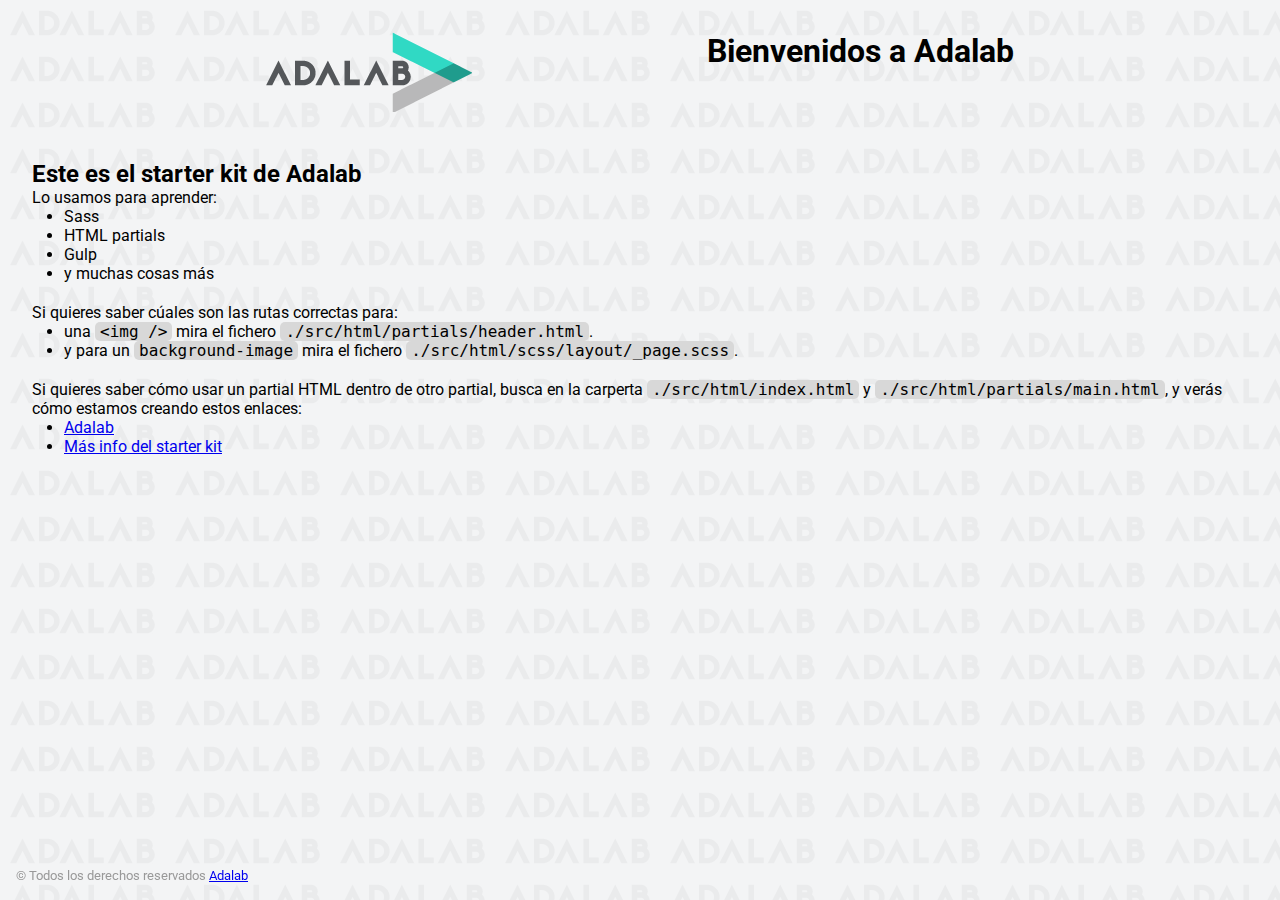
==== docs/index.html @ f73753e3 "nueva-estructura" ====
<!DOCTYPE html>
<html lang="es">
  <head>
    <meta charset="UTF-8" />
    <meta name="viewport" content="width=device-width, initial-scale=1" />
    <title>Adalab Web Starter Kit</title>
    <link href="https://fonts.googleapis.com/css?family=Roboto&display=swap" rel="stylesheet" />
    
    <link rel="icon" href="./images/favicon.png" />
    <link rel="stylesheet" href="./assets/main-62015576.css">
  </head>

  <body>
    <div class="page">
      <header class="page__header">
  <img src="./images/logo-adalab.png" alt="Adalab">
  <h1>Bienvenidos a Adalab</h1>
</header>

      <main class="page__main">
  <h2>Este es el starter kit de Adalab</h2>
  <p>Lo usamos para aprender:</p>
  <ul class="main__list">
    <li>Sass</li>
    <li>HTML partials</li>
    <li>Gulp</li>
    <li>y muchas cosas más</li>
  </ul>
  <p>Si quieres saber cúales son las rutas correctas para:</p>
  <ul class="main__list">
    <li>
      una <code class="code">&lt;img /&gt;</code> mira el fichero
      <code class="code">./src/html/partials/header.html</code>.
    </li>
    <li>
      y para un <code class="code">background-image</code> mira el fichero
      <code class="code">./src/html/scss/layout/_page.scss</code>.
    </li>
  </ul>
  <p>
    Si quieres saber cómo usar un partial HTML dentro de otro partial, busca en la carperta
    <code class="code">./src/html/index.html</code> y
    <code class="code">./src/html/partials/main.html</code>, y verás cómo estamos creando estos
    enlaces:
  </p>
  <ul class="main__list">
    <li>
      <a class="link__adalab" href="https://adalab.es">Adalab</a>

    </li>
    <li>
      <a class="{=$aClass}" href="./more-info.html">Más info del starter kit</a>

    </li>
  </ul>
</main>

      <footer class="page__footer">
  <small>
    &copy; Todos los derechos reservados
    <a class="link__adalab" href="https://adalab.es">Adalab</a>

  </small>
</footer>

    </div>
    <script src="./js/main.js"></script>
  </body>
</html>
---- docs/assets/main-62015576.css ----
*{box-sizing:border-box;margin:0;padding:0}.code{font-size:16px;background:#d8d8d8;padding:0 5px;border-radius:5px}.link__adalab:hover{background-color:#099d8d;color:#fff}.link__github:hover{background-color:#ccc;color:#000}body{padding:2rem;height:100vh;background-image:url(../images/bg-adalab.png);background-color:#f3f4f5;font-family:Roboto,sans-serif}.page__header{display:flex;justify-content:space-evenly;margin-bottom:3rem}.page__footer{position:fixed;left:0;bottom:0;width:100vw;padding:1rem;color:#999}.main__list{padding-left:2rem;padding-bottom:20px}
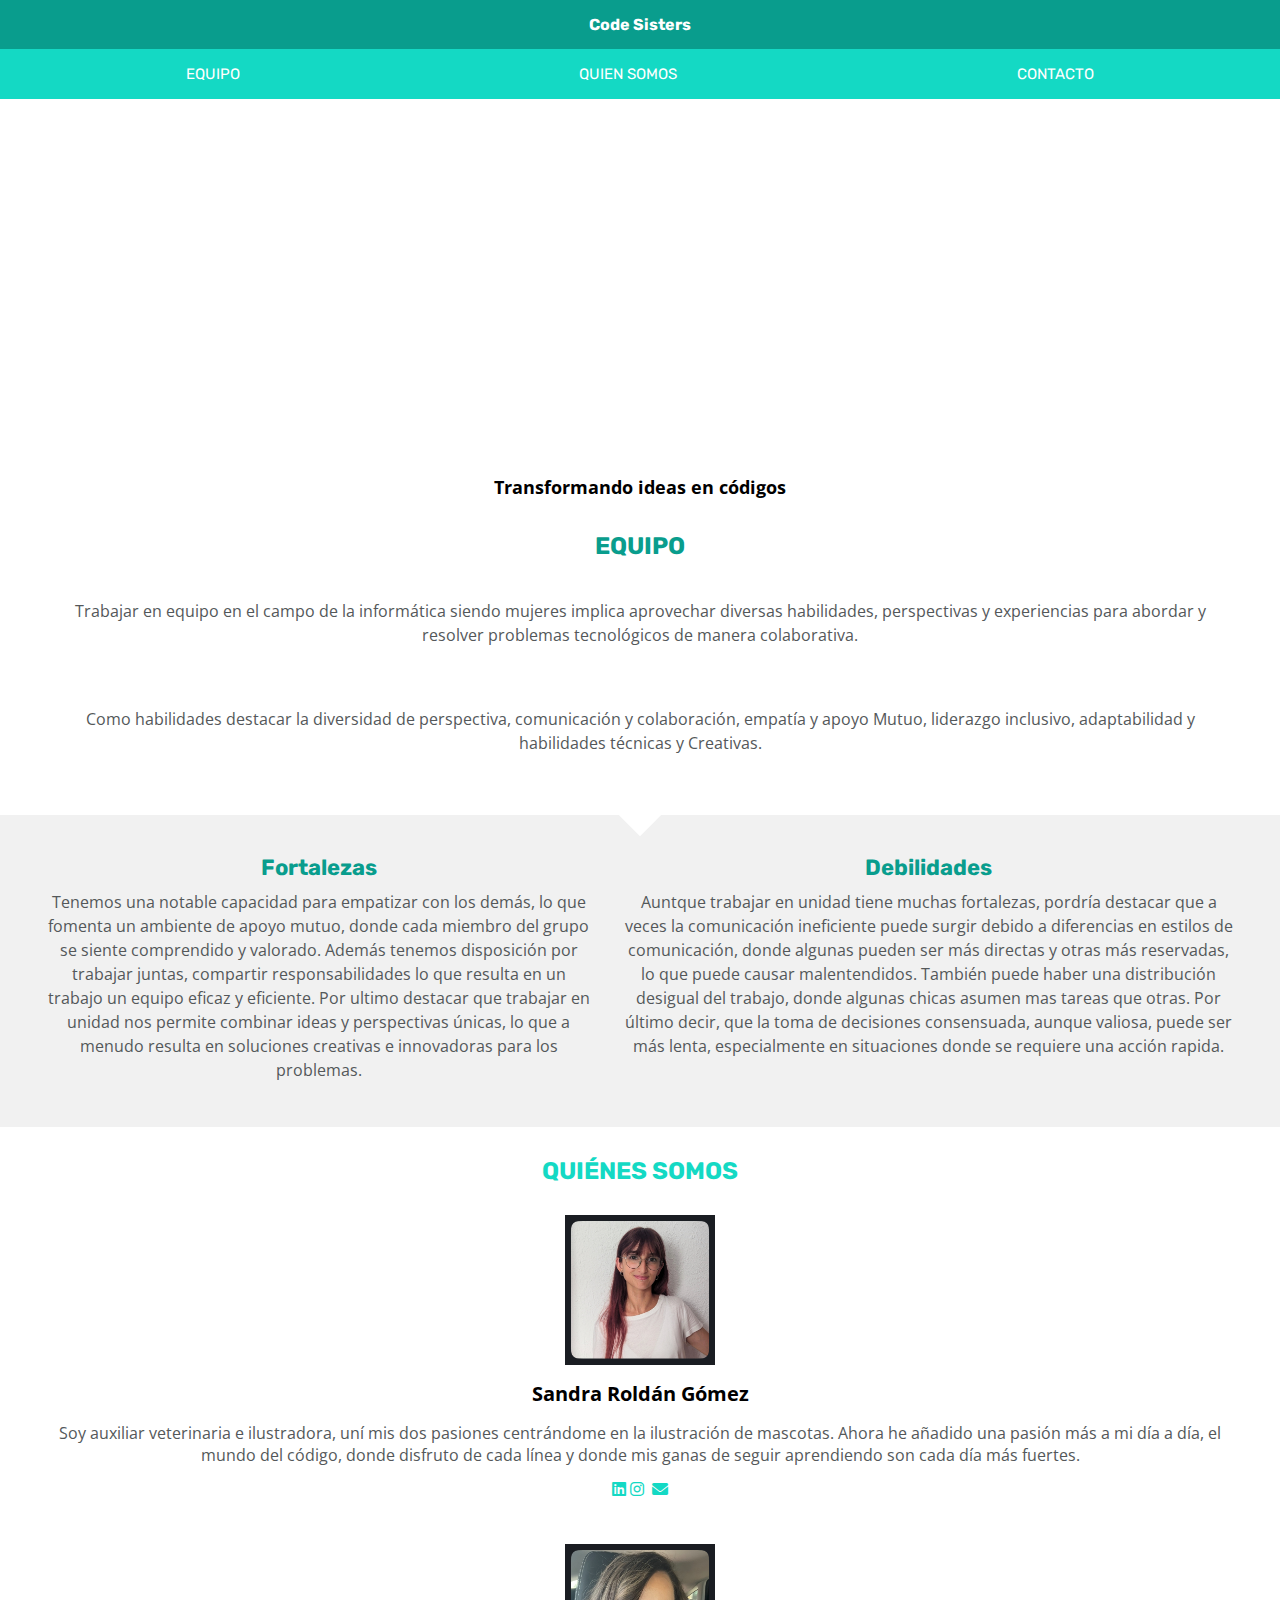
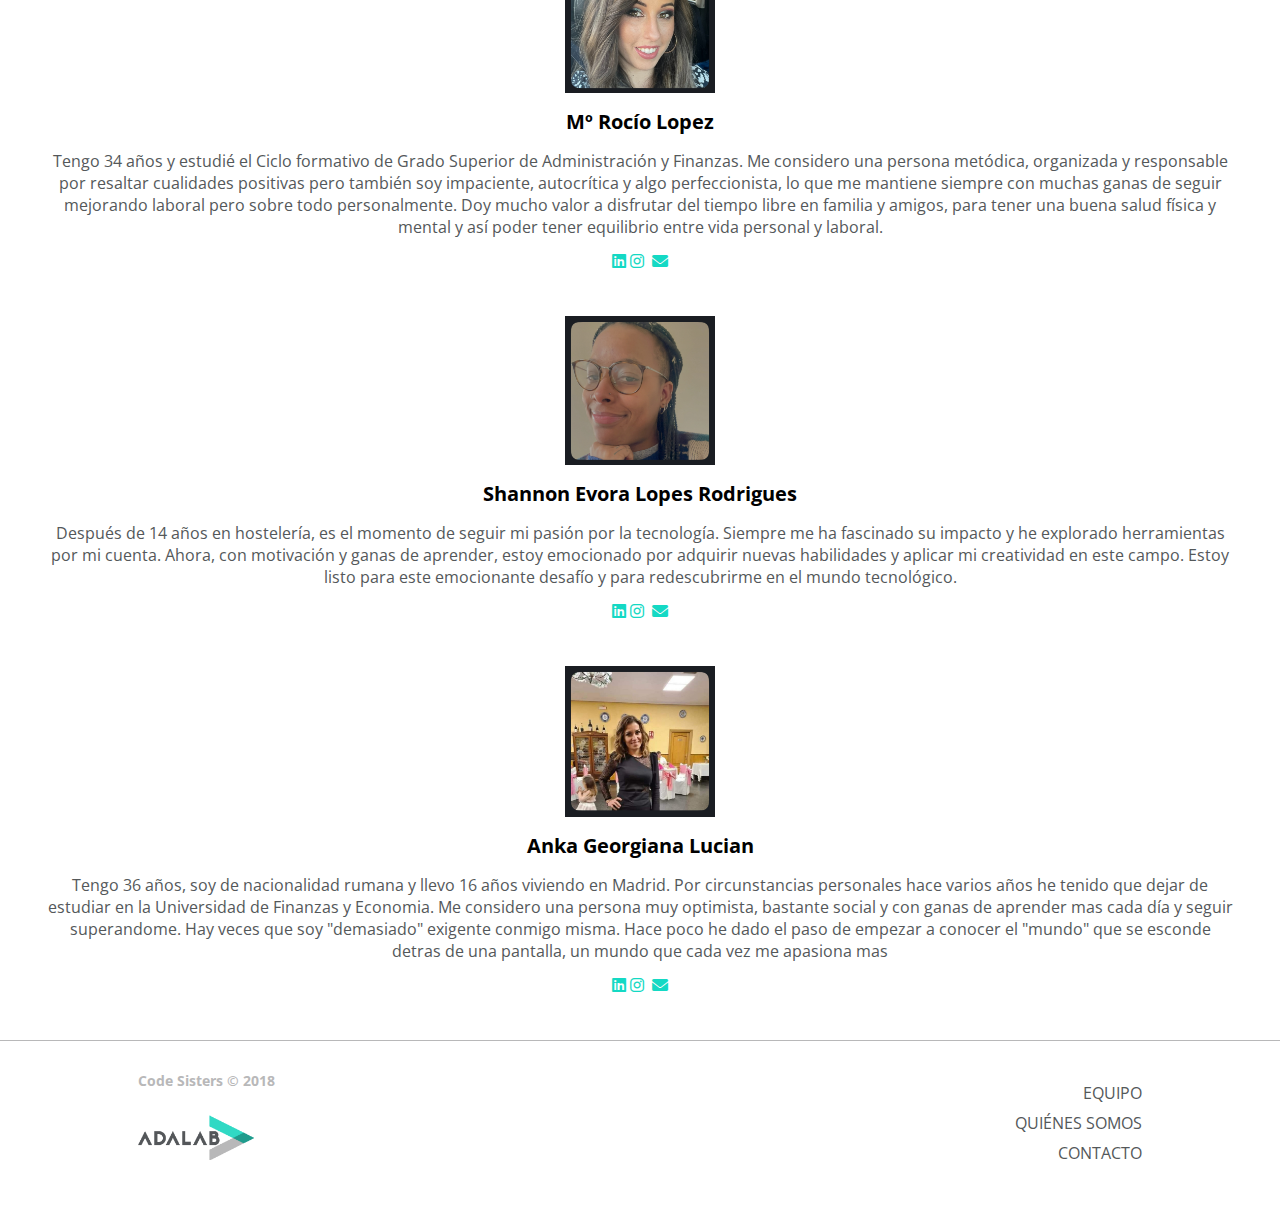
==== commit 00d501c0: "deployed project" ====
--- a/docs/index.html
+++ b/docs/index.html
@@ -3,67 +3,153 @@
   <head>
     <meta charset="UTF-8" />
     <meta name="viewport" content="width=device-width, initial-scale=1" />
+    <title>Code Sisters</title>
+    <link rel="preconnect" href="https://fonts.googleapis.com">
+    <link rel="preconnect" href="https://fonts.gstatic.com" crossorigin>
+    <link href="https://fonts.googleapis.com/css2?family=Open+Sans:ital,wght@0,300..800;1,300..800&family=Rubik:ital,wght@0,300..900;1,300..900&display=swap" rel="stylesheet">
+    <link rel="preconnect" href="https://fonts.googleapis.com">
+    <link rel="preconnect" href="https://fonts.gstatic.com" crossorigin>
+    <link href="https://fonts.googleapis.com/css2?family=Rubik:ital,wght@0,300..900;1,300..900&display=swap" rel="stylesheet">
     <title>Adalab Web Starter Kit</title>
-    <link href="https://fonts.googleapis.com/css?family=Roboto&display=swap" rel="stylesheet" />
+    <link
+      href="https://fonts.googleapis.com/css?family=Roboto&display=swap"
+      rel="stylesheet"/>
     
     <link rel="icon" href="./images/favicon.png" />
-    <link rel="stylesheet" href="./assets/main-62015576.css">
+    <link rel="stylesheet" href="https://cdnjs.cloudflare.com/ajax/libs/font-awesome/6.6.0/css/all.min.css" integrity="sha512-Kc323vGBEqzTmouAECnVceyQqyqdsSiqLQISBL29aUW4U/M7pSPA/gEUZQqv1cwx4OnYxTxve5UMg5GT6L4JJg==" crossorigin="anonymous" referrerpolicy="no-referrer" />
+    <link rel="stylesheet" href="https://cdnjs.cloudflare.com/ajax/libs/font-awesome/6.0.0-beta3/css/all.min.css">
+    <link rel="stylesheet" href="./assets/index-32a8a00e.css">
   </head>
-
   <body>
-    <div class="page">
-      <header class="page__header">
-  <img src="./images/logo-adalab.png" alt="Adalab">
-  <h1>Bienvenidos a Adalab</h1>
-</header>
-
-      <main class="page__main">
-  <h2>Este es el starter kit de Adalab</h2>
-  <p>Lo usamos para aprender:</p>
-  <ul class="main__list">
-    <li>Sass</li>
-    <li>HTML partials</li>
-    <li>Gulp</li>
-    <li>y muchas cosas más</li>
-  </ul>
-  <p>Si quieres saber cúales son las rutas correctas para:</p>
-  <ul class="main__list">
-    <li>
-      una <code class="code">&lt;img /&gt;</code> mira el fichero
-      <code class="code">./src/html/partials/header.html</code>.
-    </li>
-    <li>
-      y para un <code class="code">background-image</code> mira el fichero
-      <code class="code">./src/html/scss/layout/_page.scss</code>.
-    </li>
-  </ul>
-  <p>
-    Si quieres saber cómo usar un partial HTML dentro de otro partial, busca en la carperta
-    <code class="code">./src/html/index.html</code> y
-    <code class="code">./src/html/partials/main.html</code>, y verás cómo estamos creando estos
-    enlaces:
-  </p>
-  <ul class="main__list">
-    <li>
-      <a class="link__adalab" href="https://adalab.es">Adalab</a>
-
-    </li>
-    <li>
-      <a class="{=$aClass}" href="./more-info.html">Más info del starter kit</a>
-
-    </li>
-  </ul>
-</main>
-
-      <footer class="page__footer">
-  <small>
-    &copy; Todos los derechos reservados
-    <a class="link__adalab" href="https://adalab.es">Adalab</a>
-
-  </small>
-</footer>
-
-    </div>
-    <script src="./js/main.js"></script>
+    <header>
+  <header class="header">
+    <h1 class="header__titulo">Code Sisters</h1>
+    <ul class="header__list">
+      <li>EQUIPO</li>
+      <li>QUIEN SOMOS</li>
+      <li>CONTACTO</li>
+     </ul>
+  <img src="fondo" alt="">
+        </header>
+    <main>
+      <h2 class="lema">Transformando ideas en códigos</h2>
+      <section class="equipo">
+    <div class="equipo__container">
+      <h3>EQUIPO</h3>
+      <p>
+        Trabajar en equipo en el campo de la informática siendo mujeres implica aprovechar diversas habilidades, perspectivas y experiencias para abordar y resolver problemas tecnológicos de manera colaborativa.
+      </p>
+        <p>
+          Como habilidades destacar la diversidad de perspectiva, comunicación y colaboración, empatía y apoyo Mutuo, liderazgo inclusivo, adaptabilidad y habilidades técnicas y Creativas.
+      </p>
+      <div class="equipo__box"></div>
+    </div>
+    <div class="fyd">
+      <article class="fortalezas">
+        <h4>Fortalezas</h4>
+        <p>
+          Tenemos una notable capacidad para empatizar con los demás, lo que fomenta un ambiente de apoyo mutuo, donde cada miembro del grupo se siente comprendido y valorado. Además tenemos disposición por trabajar juntas, compartir responsabilidades lo que resulta en un trabajo un equipo eficaz y eficiente. Por ultimo destacar que trabajar en unidad nos permite combinar ideas y perspectivas únicas, lo que a menudo resulta en soluciones creativas e innovadoras para los problemas.
+        </p>
+      </article>
+      <article class="debilidades">
+        <h4>Debilidades</h4>
+        <p>
+          Auntque trabajar en unidad tiene muchas fortalezas, pordría destacar que a veces la comunicación ineficiente puede surgir debido a diferencias en estilos de comunicación, donde algunas pueden ser más directas y otras más reservadas, lo que puede causar malentendidos. También puede haber una distribución desigual del trabajo, donde algunas chicas asumen mas tareas que otras. Por último decir, que la toma de decisiones consensuada, aunque valiosa, puede ser más lenta, especialmente en situaciones donde se requiere una acción rapida.
+        </p>
+      </article>
+    </div>
+  </section>
+      <section class="section2">
+  <h2 class="who">QUIÉNES SOMOS</h2>
+  <div class="profile">
+    <img class="profile__img" src="./images/foto1.jpeg" alt="Sandra" />
+    <h3 class="name">Sandra Roldán Gómez</h3>
+    <p class="description">
+      Soy auxiliar veterinaria e ilustradora, uní mis dos pasiones centrándome
+      en la ilustración de mascotas. Ahora he añadido una pasión más a mi día a
+      día, el mundo del código, donde disfruto de cada línea y donde mis ganas
+      de seguir aprendiendo son cada día más fuertes.
+    </p>
+
+    <div class="socialmedia">
+      <a href="#https://www.linkedin.com/" target="_blank"><i class="fa-brands fa-linkedin"></i></a>
+      <a href="#https://www.instagram.com/" target="_blank"><i class="fa-brands fa-instagram"></i></a>
+      <a href="#https://x.com/" target="_blank"><i class="fa-brands fa-square-x-twitter"></i></a>
+      <a href="#https://www.google.com/intl/es/gmail/about/" target="_blank"><i class="fa-solid fa-envelope"></i></a>
+    </div>
+  </div>
+  <div class="profile">
+    <img class="profile__img" src="./images/foto2.jpeg" alt="Rocío" />
+    <h3 class="name">Mº Rocío Lopez</h3>
+    <p class="description">
+      Tengo 34 años y estudié el Ciclo formativo de Grado Superior de
+      Administración y Finanzas. Me considero una persona metódica, organizada y
+      responsable por resaltar cualidades positivas pero también soy impaciente,
+      autocrítica y algo perfeccionista, lo que me mantiene siempre con muchas
+      ganas de seguir mejorando laboral pero sobre todo personalmente. Doy mucho
+      valor a disfrutar del tiempo libre en familia y amigos, para tener una
+      buena salud física y mental y así poder tener equilibrio entre vida
+      personal y laboral.
+    </p>
+    <div class="socialmedia">
+      <a href="#https://www.linkedin.com/" target="_blank"><i class="fa-brands fa-linkedin"></i></a>
+      <a href="#https://www.instagram.com/" target="_blank"><i class="fa-brands fa-instagram"></i></a>
+      <a href="#https://x.com/" target="_blank"><i class="fa-brands fa-square-x-twitter"></i></a>
+      <a href="#https://www.google.com/intl/es/gmail/about/" target="_blank"><i class="fa-solid fa-envelope"></i></a>
+    </div>
+  </div>
+
+  <div class="profile">
+    <img class="profile__img" src="./images/foto3.jpeg" alt="Shannon" />
+    <h3 class="name">Shannon Evora Lopes Rodrigues</h3>
+    <p class="description">
+      Después de 14 años en hostelería, es el momento de seguir mi pasión por
+      la tecnología. Siempre me ha fascinado su impacto y he explorado
+      herramientas por mi cuenta. Ahora, con motivación y ganas de aprender,
+      estoy emocionado por adquirir nuevas habilidades y aplicar mi
+      creatividad en este campo. Estoy listo para este emocionante desafío y
+      para redescubrirme en el mundo tecnológico.
+    </p>
+  
+    <div class="socialmedia">
+      <a href="#https://www.linkedin.com/" target="_blank"><i class="fa-brands fa-linkedin"></i></a>
+      <a href="#https://www.instagram.com/" target="_blank"><i class="fa-brands fa-instagram"></i></a>
+      <a href="#https://x.com/" target="_blank"><i class="fa-brands fa-square-x-twitter"></i></a>
+      <a href="#https://www.google.com/intl/es/gmail/about/" target="_blank"><i class="fa-solid fa-envelope"></i></a>
+    </div>
+  </div>
+  <div class="profile">
+    <img class="profile__img" src="./images/foto4.jpeg" alt="Anka" />
+    <h3 class="name">Anka Georgiana Lucian</h3>
+    <p class="description">
+      Tengo 36 años, soy de nacionalidad rumana y llevo 16 años viviendo en
+      Madrid. Por circunstancias personales hace varios años he tenido que
+      dejar de estudiar en la Universidad de Finanzas y Economia. Me considero
+      una persona muy optimista, bastante social y con ganas de aprender mas
+      cada día y seguir superandome. Hay veces que soy "demasiado" exigente
+      conmigo misma. Hace poco he dado el paso de empezar a conocer el "mundo"
+      que se esconde detras de una pantalla, un mundo que cada vez me apasiona
+      mas
+    </p>
+    <div class="socialmedia">
+    <a href="#https://www.linkedin.com/" target="_blank"><i class="fa-brands fa-linkedin"></i></a>
+    <a href="#https://www.instagram.com/" target="_blank"><i class="fa-brands fa-instagram"></i></a>
+    <a href="#https://x.com/" target="_blank"><i class="fa-brands fa-square-x-twitter"></i></a>
+    <a href="#https://www.google.com/intl/es/gmail/about/" target="_blank"><i class="fa-solid fa-envelope"></i></a>
+    </div>
+  </div>
+</section>
+  </main>
+    <footer class="footer">
+    <h6 class="footer__copyright">Code Sisters © 2018</h6>
+    <ul class="footer__list">
+      <li>EQUIPO</li>
+      <li>QUIÉNES SOMOS </li>
+      <li>CONTACTO</li>
+    </ul>
+    <figure class="footer__figure">
+      <img class="footer__figure--logo" src="./images/logo-adalab.png" alt="Logo Adalab" />
+    </figure>
+  </footer>
   </body>
 </html>
--- a/docs/assets/index-32a8a00e.css
+++ b/docs/assets/index-32a8a00e.css
@@ -0,0 +1 @@
+*{padding:0;margin:0;box-sizing:border-box}.header{height:500px;background-image:url(../images/programming.jpg);background-position:center;background-size:cover}.header__titulo{background-color:#099d8d;color:#fff;font-family:Rubik;font-size:16px;text-align:center;padding:15px 80px}.header__list{background-color:#14d9c4;color:#fff;display:flex;list-style:none;font-family:Rubik;font-size:15px;padding:16px;justify-content:space-around}.lema{font-size:18px;background-color:#fff;text-align:center;font-family:Open Sans;transform:translateY(-25px);margin-left:150px;margin-right:150px}.equipo__container{padding-left:15px;padding-right:15px;display:flex;flex-direction:column;align-items:center}@media (min-width: 768px){.equipo__container{padding-left:45px;padding-right:45px}}.equipo__container h3{color:#099d8d;text-align:center;line-height:45px;font-size:24px;font-family:Rubik}.equipo__container p{text-align:center;padding:30px 15px;font-family:Open Sans;color:#54585a;line-height:24px}.equipo__box{height:30px;width:30px;background-color:#fff;transform:translateY(15px) rotate(45deg)}.fyd{background-color:#f1f1f1;text-align:center;padding-bottom:45px;display:flex;flex-direction:column}@media (min-width: 768px){.fyd{flex-direction:row;padding-left:45px;padding-right:45px;gap:30px}}.fyd h4{color:#099d8d;font-size:22px;padding-top:30px;font-family:Rubik;line-height:45px}.fyd p{font-family:Open Sans;color:#54585a;line-height:24px}.who{font-family:Rubik;color:#14d9c4;font-size:24px;text-align:center;margin-top:30px;margin-bottom:30px}.profile{display:flex;flex-direction:column;align-items:center;margin-bottom:45px;gap:15px}.profile__img{background-color:#b8b8b9;width:150px}.name{font-family:Open Sans;font-size:20px;color:#000}.description{text-align:center;padding-left:45px;padding-right:45px;font-family:Open Sans;font-size:16px;color:#54585a}.socilamedia{letter-spacing:normal}.fa-brands,.fa-solid{color:#14d9c4}.footer{display:grid;grid-template-columns:1fr;text-align:center;font-family:Open Sans;border-top:1px solid #b8b8b9}@media (min-width: 768px){.footer{grid-template-columns:1fr 2fr;padding-left:45px;padding-right:45px}}@media (min-width: 768px){.footer{grid-template-columns:1fr 2fr;padding-left:138px;padding-right:138px}}.footer__copyright{font-size:14px;color:#b8b8b9;padding-top:30px;padding-bottom:10px}@media (min-width: 768px){.footer__copyright{grid-template-columns:1fr 2fr;text-align:left}}.footer__list{list-style:none;color:#54585a;padding-top:10px;padding-bottom:15px}@media (min-width: 768px){.footer__list{text-align:right;align-self:center;grid-column:2/3;grid-row:1/3;line-height:30px}}.footer__figure{width:116px;justify-self:center}@media (min-width: 768px){.footer__figure{justify-self:left}}.footer__figure--logo{padding-top:15px;padding-bottom:45px;width:100%}
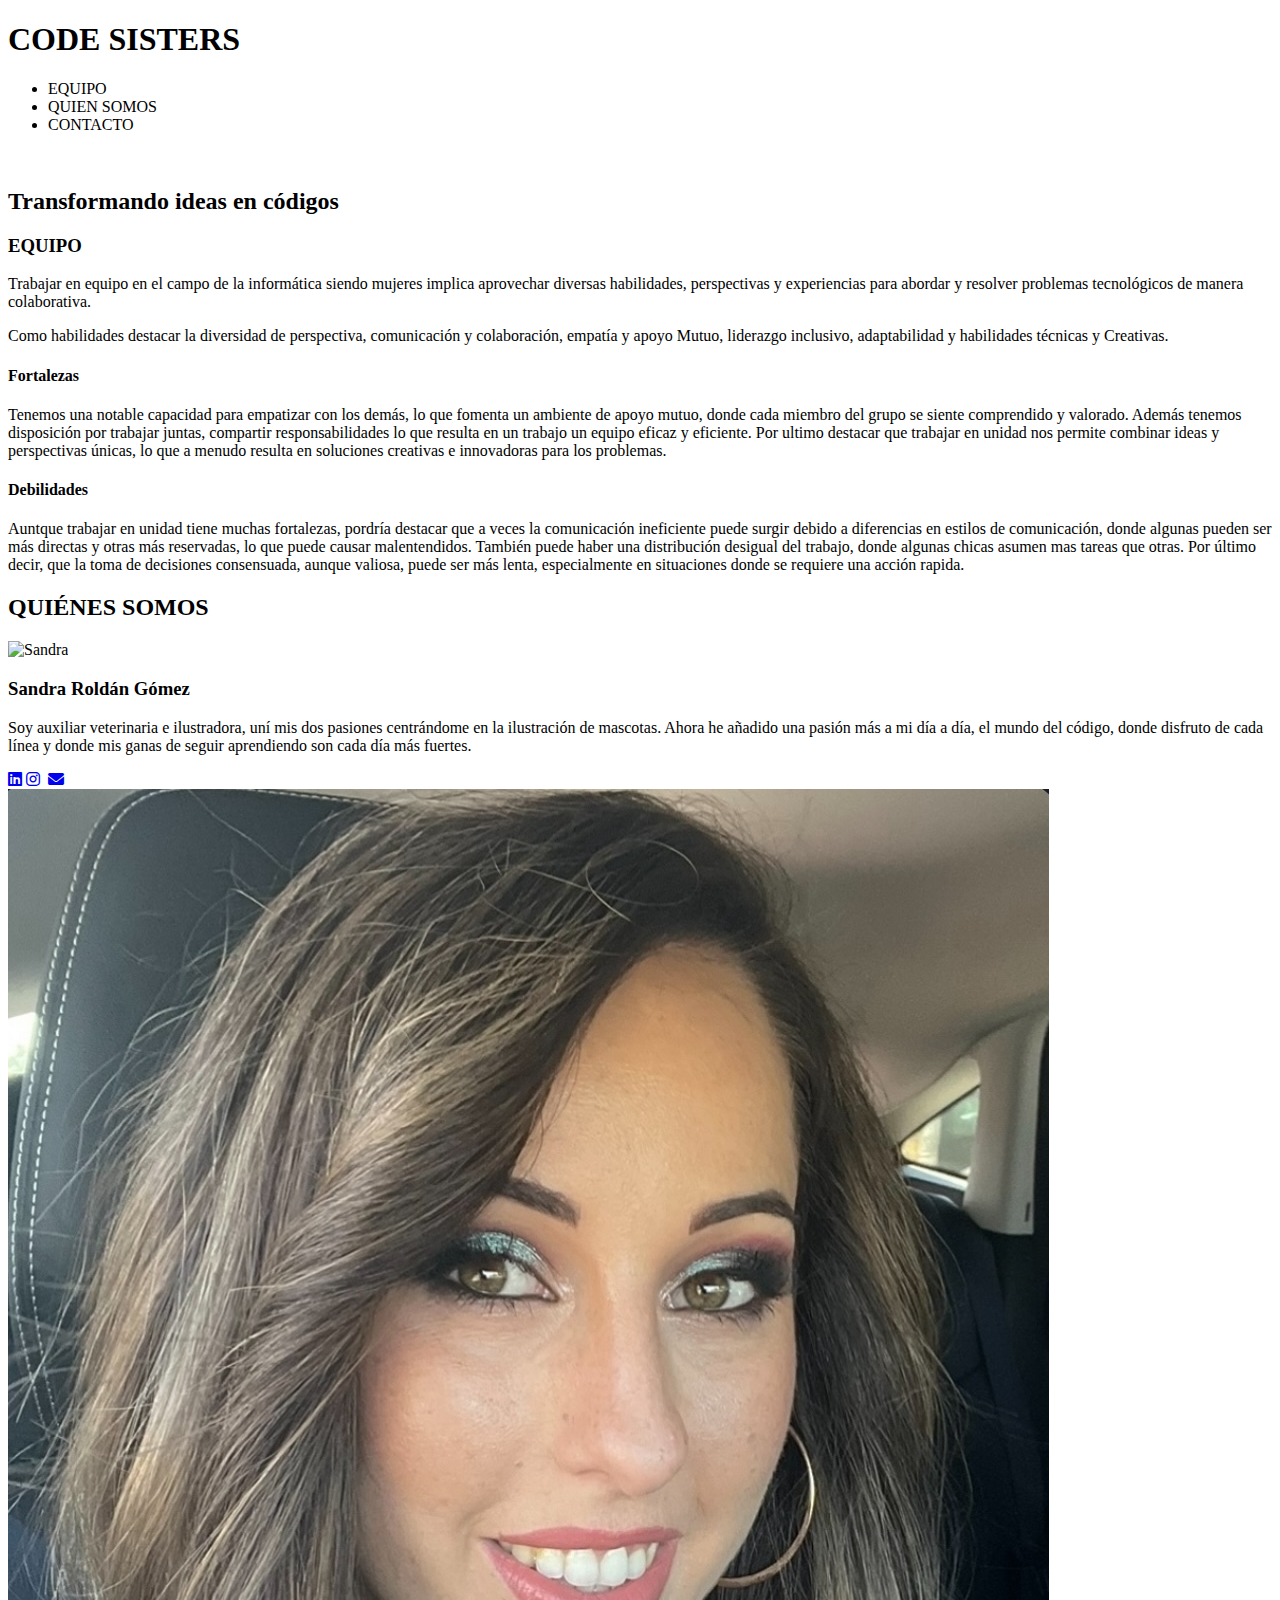
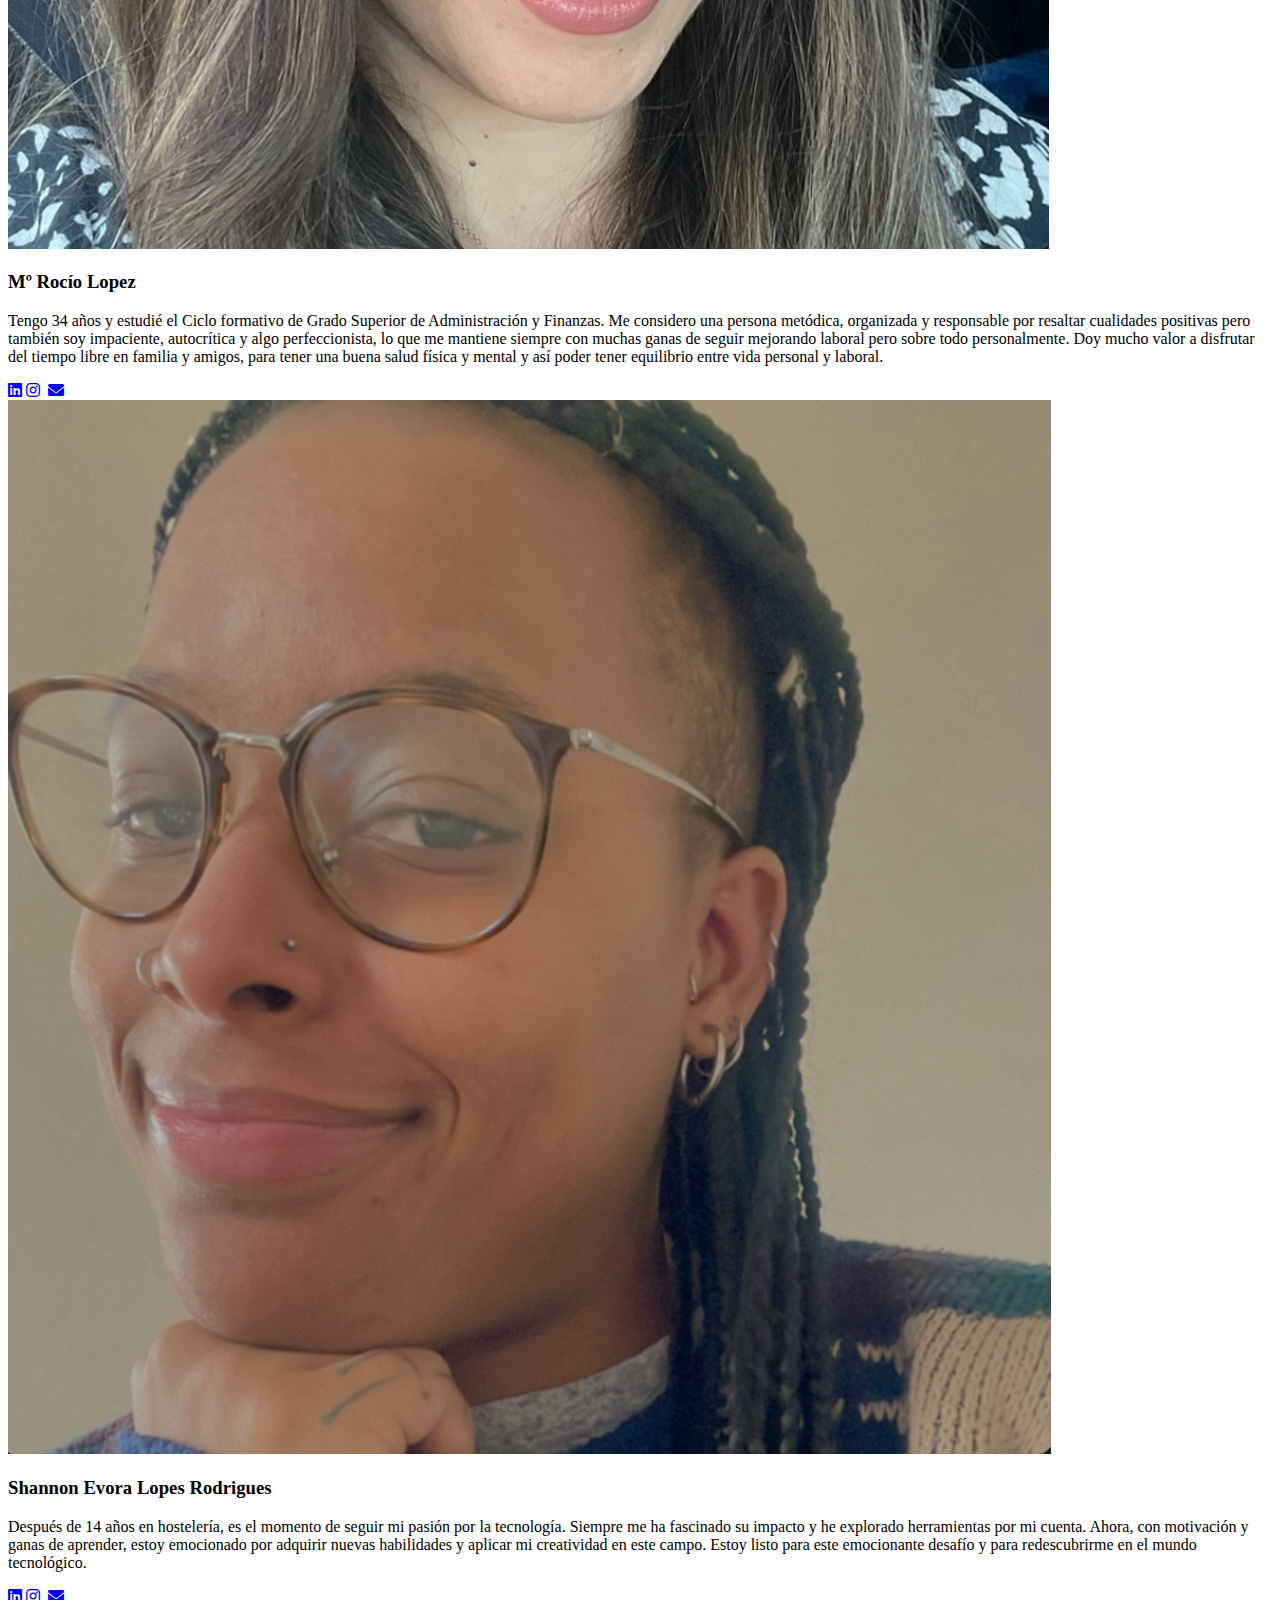
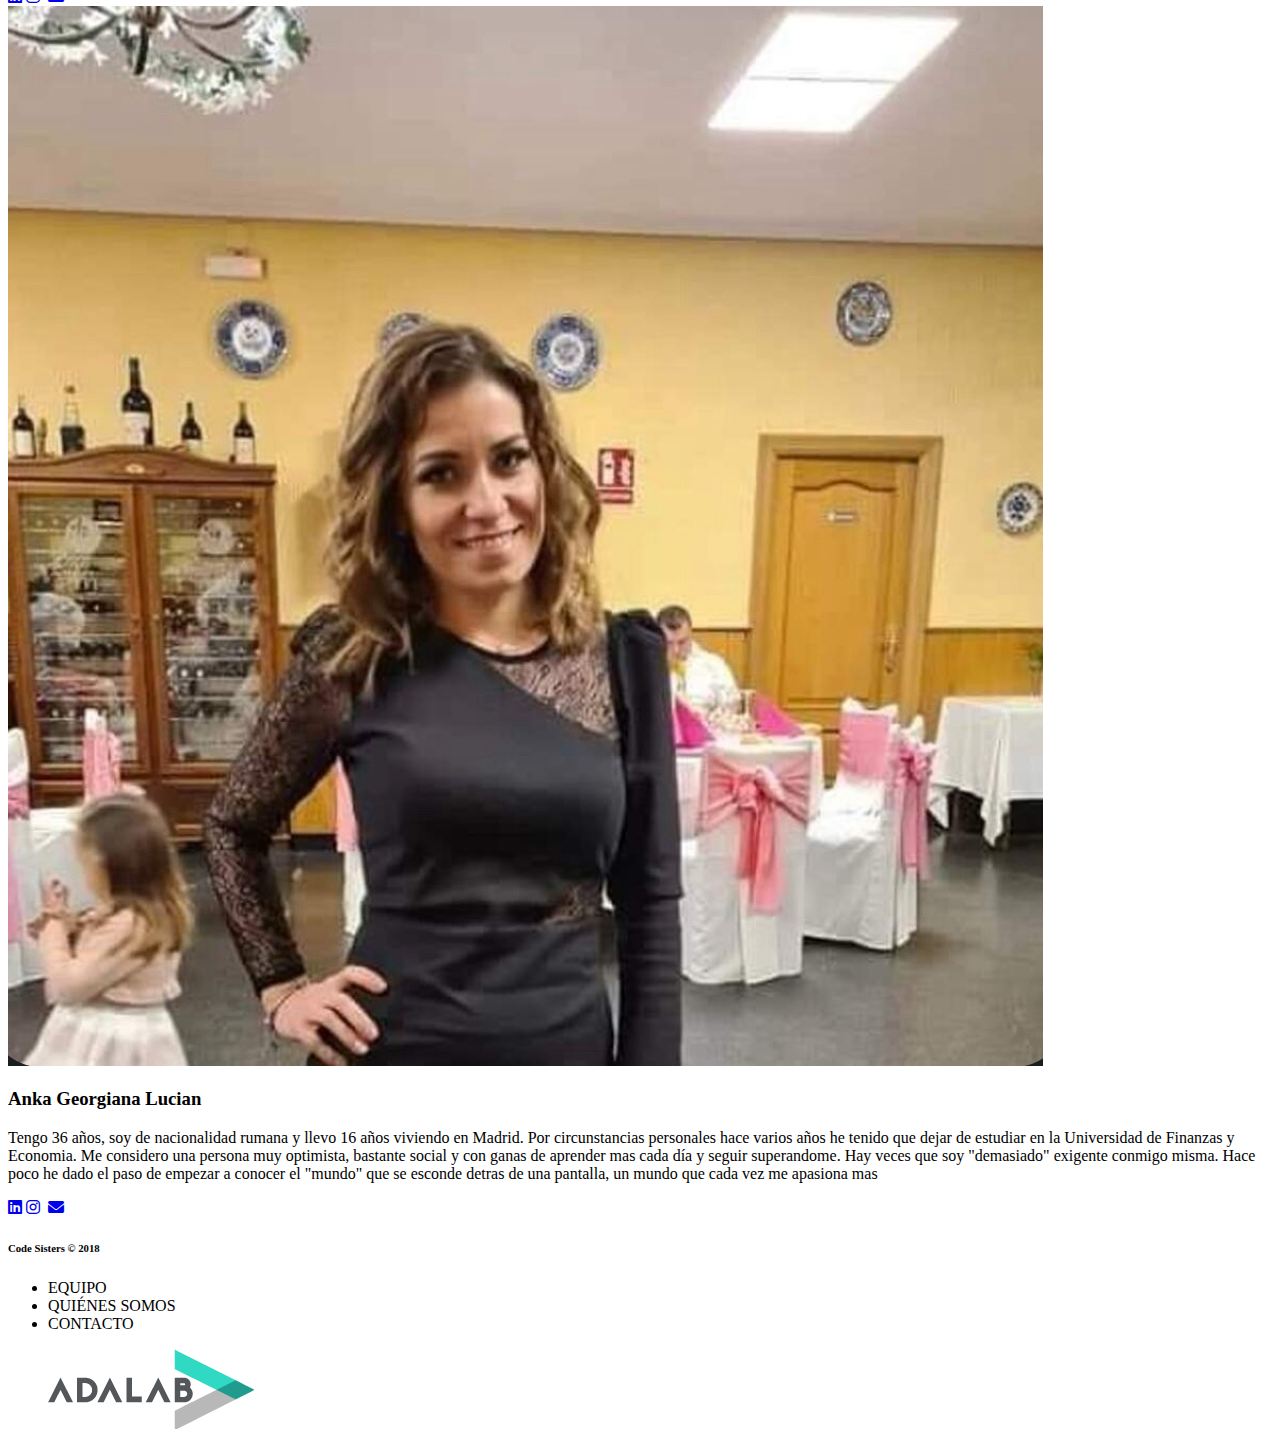
==== commit 63c6a297: "docs change" ====
--- a/docs/index.html
+++ b/docs/index.html
@@ -14,16 +14,15 @@
     <link
       href="https://fonts.googleapis.com/css?family=Roboto&display=swap"
       rel="stylesheet"/>
-    
+    <link rel="stylesheet" href="./scss/main.scss" />
     <link rel="icon" href="./images/favicon.png" />
     <link rel="stylesheet" href="https://cdnjs.cloudflare.com/ajax/libs/font-awesome/6.6.0/css/all.min.css" integrity="sha512-Kc323vGBEqzTmouAECnVceyQqyqdsSiqLQISBL29aUW4U/M7pSPA/gEUZQqv1cwx4OnYxTxve5UMg5GT6L4JJg==" crossorigin="anonymous" referrerpolicy="no-referrer" />
     <link rel="stylesheet" href="https://cdnjs.cloudflare.com/ajax/libs/font-awesome/6.0.0-beta3/css/all.min.css">
-    <link rel="stylesheet" href="./assets/index-32a8a00e.css">
   </head>
   <body>
     <header>
   <header class="header">
-    <h1 class="header__titulo">Code Sisters</h1>
+    <h1 class="header__titulo">CODE SISTERS</h1>
     <ul class="header__list">
       <li>EQUIPO</li>
       <li>QUIEN SOMOS</li>
@@ -62,7 +61,7 @@
       <section class="section2">
   <h2 class="who">QUIÉNES SOMOS</h2>
   <div class="profile">
-    <img class="profile__img" src="./images/foto1.jpeg" alt="Sandra" />
+    <img class="profile__img" src="./image/foto1.jpeg" alt="Sandra" />
     <h3 class="name">Sandra Roldán Gómez</h3>
     <p class="description">
       Soy auxiliar veterinaria e ilustradora, uní mis dos pasiones centrándome
@@ -80,8 +79,9 @@
   </div>
   <div class="profile">
     <img class="profile__img" src="./images/foto2.jpeg" alt="Rocío" />
-    <h3 class="name">Mº Rocío Lopez</h3>
-    <p class="description">
+    
+       <h3 class="name">Mº Rocío Lopez</h3>
+       <p class="description">
       Tengo 34 años y estudié el Ciclo formativo de Grado Superior de
       Administración y Finanzas. Me considero una persona metódica, organizada y
       responsable por resaltar cualidades positivas pero también soy impaciente,
@@ -90,13 +90,13 @@
       valor a disfrutar del tiempo libre en familia y amigos, para tener una
       buena salud física y mental y así poder tener equilibrio entre vida
       personal y laboral.
-    </p>
+      </p>
     <div class="socialmedia">
       <a href="#https://www.linkedin.com/" target="_blank"><i class="fa-brands fa-linkedin"></i></a>
       <a href="#https://www.instagram.com/" target="_blank"><i class="fa-brands fa-instagram"></i></a>
       <a href="#https://x.com/" target="_blank"><i class="fa-brands fa-square-x-twitter"></i></a>
       <a href="#https://www.google.com/intl/es/gmail/about/" target="_blank"><i class="fa-solid fa-envelope"></i></a>
-    </div>
+    </div> 
   </div>
 
   <div class="profile">
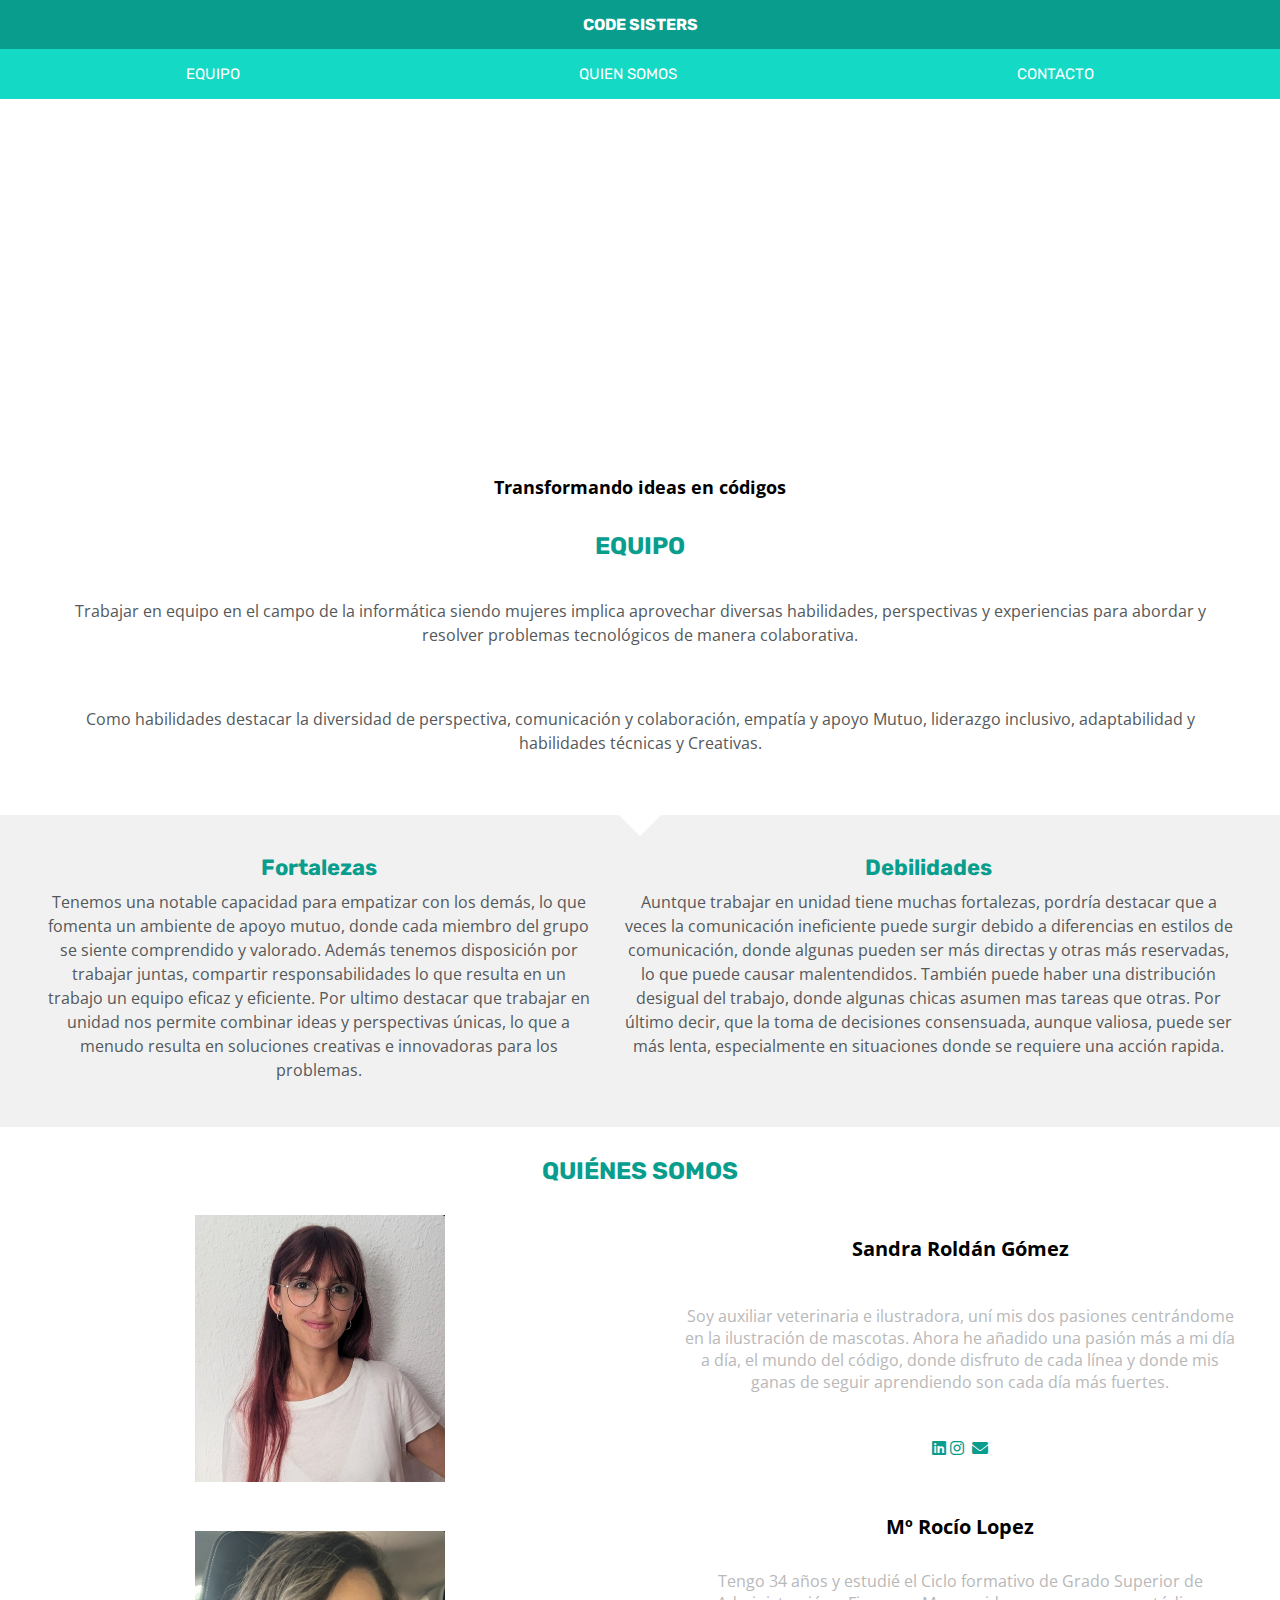
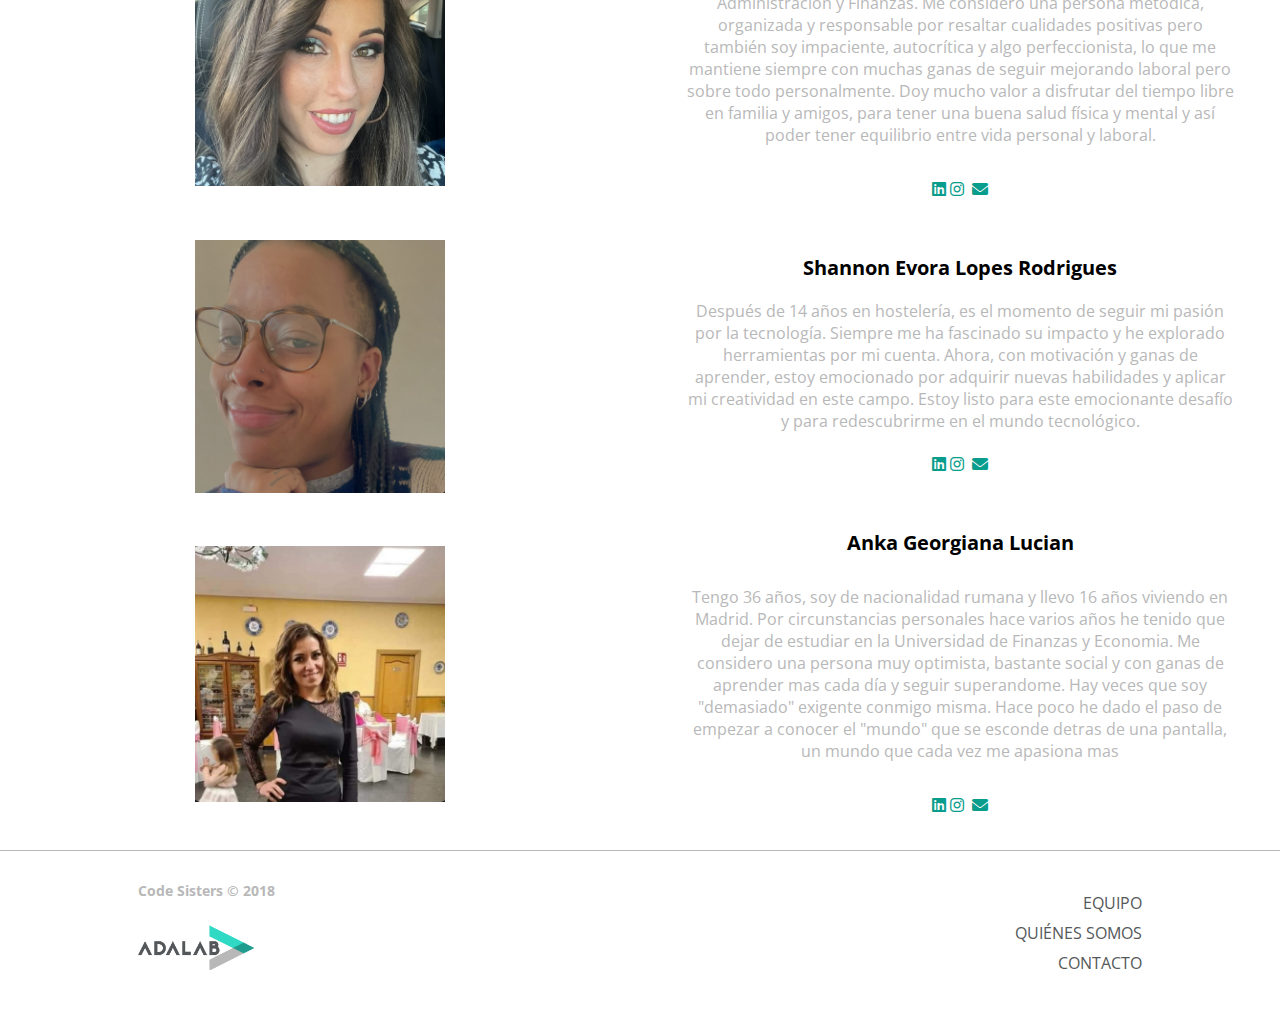
==== commit e28c67cf: "docs changes" ====
--- a/docs/index.html
+++ b/docs/index.html
@@ -14,10 +14,11 @@
     <link
       href="https://fonts.googleapis.com/css?family=Roboto&display=swap"
       rel="stylesheet"/>
-    <link rel="stylesheet" href="./scss/main.scss" />
+    
     <link rel="icon" href="./images/favicon.png" />
     <link rel="stylesheet" href="https://cdnjs.cloudflare.com/ajax/libs/font-awesome/6.6.0/css/all.min.css" integrity="sha512-Kc323vGBEqzTmouAECnVceyQqyqdsSiqLQISBL29aUW4U/M7pSPA/gEUZQqv1cwx4OnYxTxve5UMg5GT6L4JJg==" crossorigin="anonymous" referrerpolicy="no-referrer" />
     <link rel="stylesheet" href="https://cdnjs.cloudflare.com/ajax/libs/font-awesome/6.0.0-beta3/css/all.min.css">
+    <link rel="stylesheet" href="./assets/index-d5726294.css">
   </head>
   <body>
     <header>
@@ -61,7 +62,7 @@
       <section class="section2">
   <h2 class="who">QUIÉNES SOMOS</h2>
   <div class="profile">
-    <img class="profile__img" src="./image/foto1.jpeg" alt="Sandra" />
+    <img class="profile__img" src="./images/foto1.jpeg" alt="Sandra" />
     <h3 class="name">Sandra Roldán Gómez</h3>
     <p class="description">
       Soy auxiliar veterinaria e ilustradora, uní mis dos pasiones centrándome
--- a/docs/assets/index-d5726294.css
+++ b/docs/assets/index-d5726294.css
@@ -0,0 +1 @@
+*{padding:0;margin:0;box-sizing:border-box}.header{height:500px;background-image:url(../images/programming.jpg);background-position:center;background-size:cover}.header__titulo{background-color:#099d8d;color:#fff;font-family:Rubik;font-size:16px;text-align:center;padding:15px 80px}.header__list{background-color:#14d9c4;color:#fff;display:flex;list-style:none;font-family:Rubik;font-size:15px;padding:16px;justify-content:space-around}.lema{font-size:18px;background-color:#fff;text-align:center;font-family:Open Sans;transform:translateY(-25px);margin-left:150px;margin-right:150px}.equipo__container{padding-left:15px;padding-right:15px;display:flex;flex-direction:column;align-items:center}@media (min-width: 768px){.equipo__container{padding-left:45px;padding-right:45px}}.equipo__container h3{color:#099d8d;text-align:center;line-height:45px;font-size:24px;font-family:Rubik}.equipo__container p{text-align:center;padding:30px 15px;font-family:Open Sans;color:#54585a;line-height:24px}.equipo__box{height:30px;width:30px;background-color:#fff;transform:translateY(15px) rotate(45deg)}.fyd{background-color:#f1f1f1;text-align:center;padding-bottom:45px;display:flex;flex-direction:column}@media (min-width: 768px){.fyd{flex-direction:row;padding-left:45px;padding-right:45px;gap:30px}}.fyd h4{color:#099d8d;font-size:22px;padding-top:30px;font-family:Rubik;line-height:45px}.fyd p{font-family:Open Sans;color:#54585a;line-height:24px}.who{font-family:Rubik;color:#099d8d;font-size:24px;text-align:center;margin-top:30px;margin-bottom:30px}.profile{display:grid;grid-template-rows:2fr 1fr 2fr 1fr;grid-template-columns:1fr;text-align:center;align-items:center}@media (min-width: 768px){.profile{grid-template-columns:1fr 1fr;grid-template-rows:1fr 2fr 1fr}}.profile__img{background-color:#b8b8b9;width:150px;justify-self:center}@media (min-width: 768px){.profile__img{grid-row:span 3;width:250px}}.description{text-align:center;padding-left:45px;padding-right:45px;font-family:Open Sans;font-size:16px;color:#b8b8b9}.name{font-family:Open Sans;font-size:20px;color:#000}.socilamedia{letter-spacing:normal}.fa-brands,.fa-solid{color:#099d8d}.footer{display:grid;grid-template-columns:1fr;text-align:center;font-family:Open Sans;border-top:1px solid #b8b8b9}@media (min-width: 768px){.footer{grid-template-columns:1fr 2fr;padding-left:45px;padding-right:45px}}@media (min-width: 768px){.footer{grid-template-columns:1fr 2fr;padding-left:138px;padding-right:138px}}.footer__copyright{font-size:14px;color:#b8b8b9;padding-top:30px;padding-bottom:10px}@media (min-width: 768px){.footer__copyright{grid-template-columns:1fr 2fr;text-align:left}}.footer__list{list-style:none;color:#54585a;padding-top:10px;padding-bottom:15px}@media (min-width: 768px){.footer__list{text-align:right;align-self:center;grid-column:2/3;grid-row:1/3;line-height:30px}}.footer__figure{width:116px;justify-self:center}@media (min-width: 768px){.footer__figure{justify-self:left}}.footer__figure--logo{padding-top:15px;padding-bottom:45px;width:100%}
